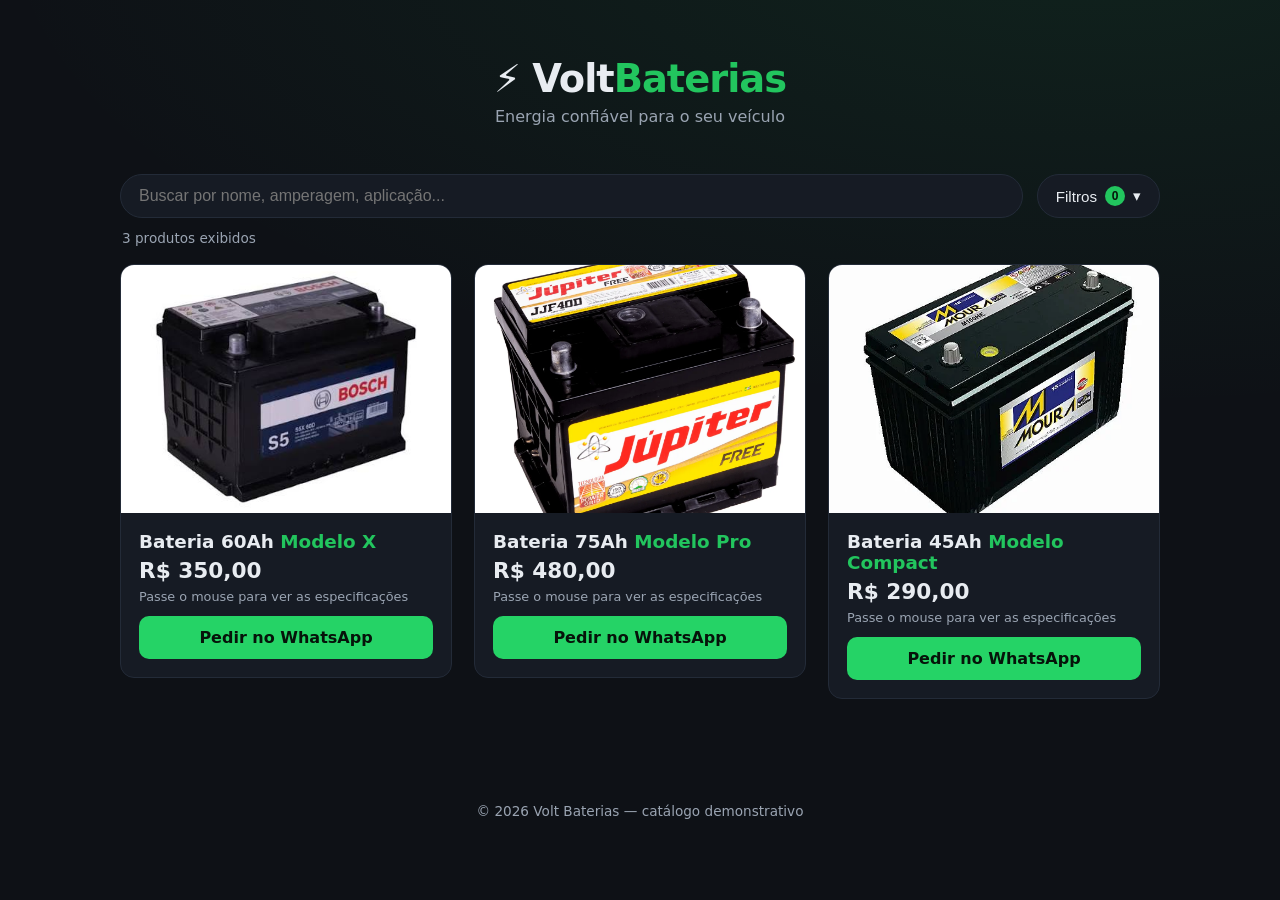
==== site/index.html @ cc3a5e6c "Add files via upload" ====
<!DOCTYPE html>
<html lang="pt-BR">
<head>
  <meta charset="UTF-8">
  <meta name="viewport" content="width=device-width, initial-scale=1.0">
  <meta name="description" content="Catálogo de baterias automotivas com atendimento direto pelo WhatsApp.">
  <title>Volt Baterias | Catálogo</title>
  <link rel="icon" href="data:image/svg+xml,<svg xmlns='http://www.w3.org/2000/svg' viewBox='0 0 100 100'><text y='.9em' font-size='90'>⚡</text></svg>">
  <link rel="stylesheet" href="style.css">
</head>
<body>

  <header class="topo">
    <h1 class="logo">⚡ Volt<span>Baterias</span></h1>
    <p class="slogan">Energia confiável para o seu veículo</p>
  </header>

  <main class="container">

    <!-- Barra de busca + filtros -->
    <section class="controles">
      <input type="search" id="busca" placeholder="Buscar por nome, amperagem, aplicação..." aria-label="Buscar produto">
      <button class="botao-filtros" id="botao-filtros" aria-expanded="false">
        Filtros <span class="badge" id="qtd-filtros" hidden>0</span> ▾
      </button>
    </section>

    <div class="painel-filtros" id="painel-filtros">
      <div class="painel-corte">
        <div class="painel-conteudo">

          <fieldset class="grupo-filtro">
            <legend>Categoria</legend>
            <div class="chips">
              <button class="chip" data-grupo="categoria" data-valor="sedan">Sedã</button>
              <button class="chip" data-grupo="categoria" data-valor="suv">SUV e picapes</button>
              <button class="chip" data-grupo="categoria" data-valor="compacto">Compactos</button>
            </div>
          </fieldset>

          <fieldset class="grupo-filtro">
            <legend>Amperagem</legend>
            <div class="chips">
              <button class="chip" data-grupo="amperagem" data-valor="45">45Ah</button>
              <button class="chip" data-grupo="amperagem" data-valor="60">60Ah</button>
              <button class="chip" data-grupo="amperagem" data-valor="75">75Ah</button>
            </div>
          </fieldset>

          <fieldset class="grupo-filtro">
            <legend>Etiquetas</legend>
            <div class="chips">
              <button class="chip" data-grupo="tag" data-valor="promocao">Promoção</button>
              <button class="chip" data-grupo="tag" data-valor="mais-vendida">Mais vendida</button>
              <button class="chip" data-grupo="tag" data-valor="diesel">Diesel</button>
            </div>
          </fieldset>

          <button class="limpar" id="limpar-filtros">Limpar filtros</button>
        </div>
      </div>
    </div>
    <p class="contador" id="contador"></p>

    <!-- Grade de produtos -->
    <section class="grade" id="grade">

      <article class="card" data-categoria="sedan" data-amperagem="60Ah" style="--i:0">
        <figure class="media">
          <img src="img/bosch.jpg" alt="Bateria 60Ah Modelo X" loading="lazy" onerror="this.remove()">
        </figure>
        <div class="info">
          <h2>Bateria 60Ah <span>Modelo X</span></h2>
          <p class="preco">R$ 350,00</p>
          <p class="hint">Passe o mouse para ver as especificações</p>
        </div>
        <div class="specs" tabindex="0">
          <ul>
            <li><strong>Amperagem</strong> 60Ah</li>
            <li><strong>Tensão</strong> 12V</li>
            <li><strong>CCA (partida a frio)</strong> 500A</li>
            <li><strong>Dimensões</strong> 242 × 175 × 190 mm</li>
            <li><strong>Peso</strong> 14,5 kg</li>
            <li><strong>Tipo</strong> Selada (livre de manutenção)</li>
            <li><strong>Garantia</strong> 12 meses</li>
            <li><strong>Aplicação</strong> Sedãs e carros médios</li>
          </ul>
        </div>
        <a class="zap" target="_blank" rel="noopener"
           href="https://wa.me/5511999999999?text=Ol%C3%A1!%20Vi%20a%20Bateria%2060Ah%20Modelo%20X%20no%20site%20e%20quero%20mais%20informa%C3%A7%C3%B5es.">
          Pedir no WhatsApp
        </a>
      </article>

      <article class="card" data-categoria="suv" data-amperagem="75Ah" style="--i:1">
        <figure class="media">
          <img src="img/jupiter.webp" alt="Bateria 75Ah Modelo Pro" loading="lazy" onerror="this.remove()">
        </figure>
        <div class="info">
          <h2>Bateria 75Ah <span>Modelo Pro</span></h2>
          <p class="preco">R$ 480,00</p>
          <p class="hint">Passe o mouse para ver as especificações</p>
        </div>
        <div class="specs" tabindex="0">
          <ul>
            <li><strong>Amperagem</strong> 75Ah</li>
            <li><strong>Tensão</strong> 12V</li>
            <li><strong>CCA (partida a frio)</strong> 630A</li>
            <li><strong>Dimensões</strong> 278 × 175 × 190 mm</li>
            <li><strong>Peso</strong> 17,8 kg</li>
            <li><strong>Tipo</strong> Selada (livre de manutenção)</li>
            <li><strong>Garantia</strong> 18 meses</li>
            <li><strong>Aplicação</strong> SUVs, picapes e diesel</li>
          </ul>
        </div>
        <a class="zap" target="_blank" rel="noopener"
           href="https://wa.me/5511999999999?text=Ol%C3%A1!%20Vi%20a%20Bateria%2075Ah%20Modelo%20Pro%20no%20site%20e%20quero%20mais%20informa%C3%A7%C3%B5es.">
          Pedir no WhatsApp
        </a>
      </article>

      <article class="card" data-categoria="compacto" data-amperagem="45Ah" style="--i:2">
        <figure class="media">
          <img src="img/moura.webp" alt="Bateria 45Ah Modelo Compact" loading="lazy" onerror="this.remove()">
        </figure>
        <div class="info">
          <h2>Bateria 45Ah <span>Modelo Compact</span></h2>
          <p class="preco">R$ 290,00</p>
          <p class="hint">Passe o mouse para ver as especificações</p>
        </div>
        <div class="specs" tabindex="0">
          <ul>
            <li><strong>Amperagem</strong> 45Ah</li>
            <li><strong>Tensão</strong> 12V</li>
            <li><strong>CCA (partida a frio)</strong> 330A</li>
            <li><strong>Dimensões</strong> 207 × 175 × 175 mm</li>
            <li><strong>Peso</strong> 11,2 kg</li>
            <li><strong>Tipo</strong> Selada (livre de manutenção)</li>
            <li><strong>Garantia</strong> 12 meses</li>
            <li><strong>Aplicação</strong> Compactos e populares</li>
          </ul>
        </div>
        <a class="zap" target="_blank" rel="noopener"
           href="https://wa.me/5511999999999?text=Ol%C3%A1!%20Vi%20a%20Bateria%2045Ah%20Modelo%20Compact%20no%20site%20e%20quero%20mais%20informa%C3%A7%C3%B5es.">
          Pedir no WhatsApp
        </a>
      </article>

    </section>

    <p class="vazio" id="vazio" hidden>Nenhuma bateria encontrada. Tente outro termo ou remova os filtros.</p>
  </main>

  <footer class="rodape">
    <p>© 2026 Volt Baterias — catálogo demonstrativo</p>
  </footer>

  <script src="script.js"></script>
</body>
</html>
---- site/style.css ----
/* ===== Variáveis: cores centrais do projeto ===== */
:root {
  --fundo: #0e1116;
  --cartao: #161b24;
  --borda: #232b38;
  --texto: #e8ecf1;
  --texto-suave: #9aa4b2;
  --acento: #22c55e;
  --zap: #25d366;
  --raio: 14px;
}

* { margin: 0; padding: 0; box-sizing: border-box; }

body {
  font-family: 'Segoe UI', system-ui, sans-serif;
  background: radial-gradient(1100px 500px at 85% -10%, rgba(34,197,94,.10), transparent), var(--fundo);
  color: var(--texto);
  min-height: 100vh;
}

/* ===== Cabeçalho ===== */
.topo { text-align: center; padding: 56px 20px 20px; animation: descer .7s ease backwards; }
.logo { font-size: 2.4rem; letter-spacing: -1px; }
.logo span { color: var(--acento); }
.slogan { color: var(--texto-suave); margin-top: 6px; }

/* ===== Container e controles ===== */
.container { max-width: 1080px; margin: 0 auto; padding: 0 20px 80px; }

.controles {
  display: flex; flex-wrap: wrap; gap: 14px; align-items: center;
  margin-top: 28px; animation: descer .7s .1s ease backwards;
}

#busca {
  flex: 1 1 260px;
  background: var(--cartao);
  border: 1px solid var(--borda);
  color: var(--texto);
  padding: 12px 18px;
  border-radius: 999px;
  font-size: 1rem;
  transition: border-color .25s, box-shadow .25s;
}
#busca:focus {
  outline: none;
  border-color: var(--acento);
  box-shadow: 0 0 0 3px rgba(34,197,94,.18);
}

.chip {
  background: transparent;
  border: 1px solid var(--borda);
  color: var(--texto-suave);
  padding: 9px 16px;
  border-radius: 999px;
  cursor: pointer;
  font-size: .9rem;
  transition: border-color .25s, color .25s, transform .25s, background .25s;
}
.chip:hover { border-color: var(--acento); color: var(--texto); transform: translateY(-1px); }
.chip.ativo { background: var(--acento); border-color: var(--acento); color: #06130a; font-weight: 600; }

.contador { color: var(--texto-suave); font-size: .85rem; margin: 12px 2px 18px; }

/* ===== Grade de produtos ===== */
.grade {
  display: grid;
  grid-template-columns: repeat(auto-fill, minmax(270px, 1fr));
  gap: 22px;
  align-items: start; /* cada card cresce sozinho ao expandir */
}

/* ===== Card ===== */
.card {
  background: var(--cartao);
  border: 1px solid var(--borda);
  border-radius: var(--raio);
  overflow: hidden;
  cursor: pointer;
  transition: transform .3s ease, border-color .3s ease, box-shadow .3s ease;
  animation: surgir .55s ease backwards;
  animation-delay: calc(var(--i) * .12s); /* entrada escalonada */
}
.card:hover, .card.aberta {
  transform: translateY(-6px);
  border-color: rgba(34,197,94,.55);
  box-shadow: 0 14px 34px rgba(0,0,0,.45), 0 0 0 1px rgba(34,197,94,.25);
}
.card.oculto { display: none; }

/* Imagem com fallback caso o arquivo não exista */
.media {
  position: relative;
  aspect-ratio: 4 / 3;
  background: linear-gradient(135deg, #1b2230, #10141c);
  display: grid; place-items: center;
  overflow: hidden;
}
.media::before {
  content: 'Foto do produto';
  color: var(--texto-suave);
  font-size: .8rem; letter-spacing: 1px; text-transform: uppercase;
}
.media img {
  position: absolute; inset: 0;
  width: 100%; height: 100%;
  object-fit: cover;
  transition: transform .45s ease;
}
.card:hover .media img { transform: scale(1.07); }

/* ===== Informações ===== */
.info { padding: 18px 18px 6px; }
.info h2 { font-size: 1.15rem; }
.info h2 span { color: var(--acento); }
.preco { font-size: 1.35rem; font-weight: 700; margin-top: 6px; }
.hint { color: var(--texto-suave); font-size: .8rem; margin-top: 6px; }

/* ===== Especificações: escondidas, expandem no hover ===== */
.specs {
  max-height: 0;
  overflow: hidden;
  padding: 0 18px;
  transition: max-height .45s ease;
}
.card:hover .specs,
.card.aberta .specs,
.card:focus-within .specs {
  max-height: 210px;
  overflow-y: auto; /* lista rolável */
}
.specs ul { list-style: none; display: grid; gap: 8px; padding: 10px 0 14px; }
.specs li {
  display: flex; justify-content: space-between; gap: 12px;
  font-size: .88rem;
  border-bottom: 1px dashed var(--borda);
  padding-bottom: 8px;
}
.specs li strong { color: var(--texto-suave); font-weight: 500; }
.specs::-webkit-scrollbar { width: 8px; }
.specs::-webkit-scrollbar-thumb { background: var(--borda); border-radius: 8px; }

/* ===== Botão WhatsApp ===== */
.zap {
  display: flex; justify-content: center; align-items: center;
  margin: 6px 18px 18px; padding: 12px;
  border-radius: 10px;
  background: var(--zap);
  color: #06130a;
  font-weight: 700;
  text-decoration: none;
  transition: transform .2s ease, filter .2s ease;
}
.zap:hover { transform: translateY(-2px); filter: brightness(1.08); }
.zap:active { transform: translateY(0); }

/* ===== Estado vazio e rodapé ===== */
.vazio { text-align: center; color: var(--texto-suave); padding: 60px 0; font-size: 1.05rem; }
.rodape { text-align: center; color: var(--texto-suave); font-size: .85rem; padding: 24px 0 32px; }

/* ===== Botão que abre os filtros ===== */
.botao-filtros {
  display: flex; align-items: center; gap: 8px;
  background: var(--cartao);
  border: 1px solid var(--borda);
  color: var(--texto);
  padding: 11px 18px;
  border-radius: 999px;
  cursor: pointer;
  font-size: .95rem;
  transition: border-color .25s;
}
.botao-filtros:hover { border-color: var(--acento); }

.badge {
  background: var(--acento);
  color: #06130a;
  font-size: .75rem;
  font-weight: 700;
  min-width: 20px; height: 20px;
  padding: 0 5px;
  border-radius: 999px;
  display: grid; place-items: center;
}

/* ===== Painel expansível =====
   height: auto não pode ser animado.
   Truque: grid-template-rows 0fr -> 1fr é interpolável. */
.painel-filtros {
  display: grid;
  grid-template-rows: 0fr;               /* fechado: linha de altura zero */
  transition: grid-template-rows .35s ease;
}
.painel-filtros.aberto { grid-template-rows: 1fr; } /* aberto: altura do conteúdo */
.painel-corte { overflow: hidden; }      /* esconde o conteúdo enquanto cresce */

.painel-conteudo {
  margin-top: 14px;
  background: var(--cartao);
  border: 1px solid var(--borda);
  border-radius: var(--raio);
  padding: 18px;
  display: grid;
  gap: 16px;
}

.grupo-filtro { border: none; display: grid; gap: 8px; }
.grupo-filtro legend {
  color: var(--texto-suave);
  font-size: .78rem;
  text-transform: uppercase;
  letter-spacing: 1px;
  padding-bottom: 6px;
}
.chips { display: flex; flex-wrap: wrap; gap: 8px; }

.limpar {
  justify-self: start;
  background: none; border: none;
  color: var(--texto-suave);
  font-size: .85rem;
  text-decoration: underline;
  cursor: pointer;
  transition: color .2s;
}
.limpar:hover { color: var(--texto); }

/* ===== Animações ===== */
@keyframes surgir {
  from { opacity: 0; transform: translateY(26px) scale(.98); }
  to   { opacity: 1; transform: none; }
}
@keyframes descer {
  from { opacity: 0; transform: translateY(-16px); }
  to   { opacity: 1; transform: none; }
}

/* Acessibilidade: respeita quem desativa animações no sistema */
@media (prefers-reduced-motion: reduce) {
  * { animation: none !important; transition: none !important; }
}
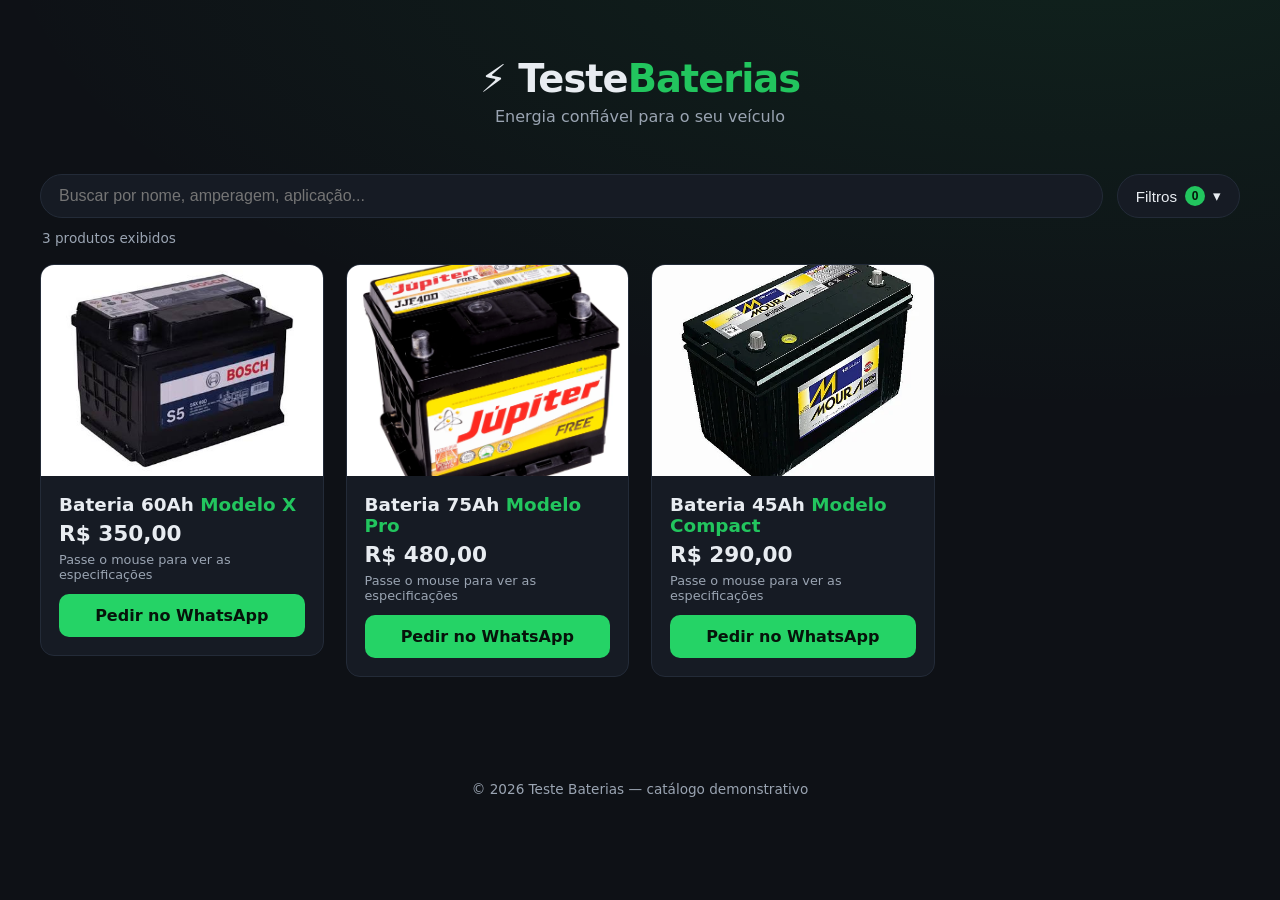
==== commit f2b6bf84: "Add files via upload" ====
--- a/site/index.html
+++ b/site/index.html
@@ -4,14 +4,14 @@
   <meta charset="UTF-8">
   <meta name="viewport" content="width=device-width, initial-scale=1.0">
   <meta name="description" content="Catálogo de baterias automotivas com atendimento direto pelo WhatsApp.">
-  <title>Volt Baterias | Catálogo</title>
+  <title>Teste Baterias | Catálogo</title>
   <link rel="icon" href="data:image/svg+xml,<svg xmlns='http://www.w3.org/2000/svg' viewBox='0 0 100 100'><text y='.9em' font-size='90'>⚡</text></svg>">
   <link rel="stylesheet" href="style.css">
 </head>
 <body>
 
   <header class="topo">
-    <h1 class="logo">⚡ Volt<span>Baterias</span></h1>
+    <h1 class="logo">⚡ Teste<span>Baterias</span></h1>
     <p class="slogan">Energia confiável para o seu veículo</p>
   </header>
 
@@ -41,9 +41,9 @@
           <fieldset class="grupo-filtro">
             <legend>Amperagem</legend>
             <div class="chips">
-              <button class="chip" data-grupo="amperagem" data-valor="45">45Ah</button>
-              <button class="chip" data-grupo="amperagem" data-valor="60">60Ah</button>
-              <button class="chip" data-grupo="amperagem" data-valor="75">75Ah</button>
+              <button class="chip" data-grupo="amperagem" data-valor="45Ah">45Ah</button>
+              <button class="chip" data-grupo="amperagem" data-valor="60Ah">60Ah</button>
+              <button class="chip" data-grupo="amperagem" data-valor="75Ah">75Ah</button>
             </div>
           </fieldset>
 
@@ -152,7 +152,7 @@
   </main>
 
   <footer class="rodape">
-    <p>© 2026 Volt Baterias — catálogo demonstrativo</p>
+    <p>© 2026 Teste Baterias — catálogo demonstrativo</p>
   </footer>
 
   <script src="script.js"></script>
--- a/site/style.css
+++ b/site/style.css
@@ -26,7 +26,7 @@
 .slogan { color: var(--texto-suave); margin-top: 6px; }
 
 /* ===== Container e controles ===== */
-.container { max-width: 1080px; margin: 0 auto; padding: 0 20px 80px; }
+.container { max-width: 1240px; margin: 0 auto; padding: 0 20px 80px; }
 
 .controles {
   display: flex; flex-wrap: wrap; gap: 14px; align-items: center;
@@ -125,11 +125,30 @@
   padding: 0 18px;
   transition: max-height .45s ease;
 }
-.card:hover .specs,
-.card.aberta .specs,
-.card:focus-within .specs {
-  max-height: 210px;
-  overflow-y: auto; /* lista rolável */
+/* Dispositivos com mouse: expande no hover ou no foco de teclado */
+@media (hover: hover) {
+  .card:hover .specs,
+  .card:focus-within .specs {
+    max-height: 210px;
+    overflow-y: auto;
+  }
+}
+
+/* Telas de toque: expande APENAS pela classe .aberta (o toque) */
+@media (hover: none) {
+  .card.aberta .specs {
+    max-height: 210px;
+    overflow-y: auto;
+  }
+}
+
+/* Remove o contorno azul feio do toque,
+   mas mantém contorno para quem navega com a tecla Tab */
+.specs:focus { outline: none; }
+.specs:focus-visible {
+  outline: 2px solid var(--acento);
+  outline-offset: -2px;
+  border-radius: 8px;
 }
 .specs ul { list-style: none; display: grid; gap: 8px; padding: 10px 0 14px; }
 .specs li {
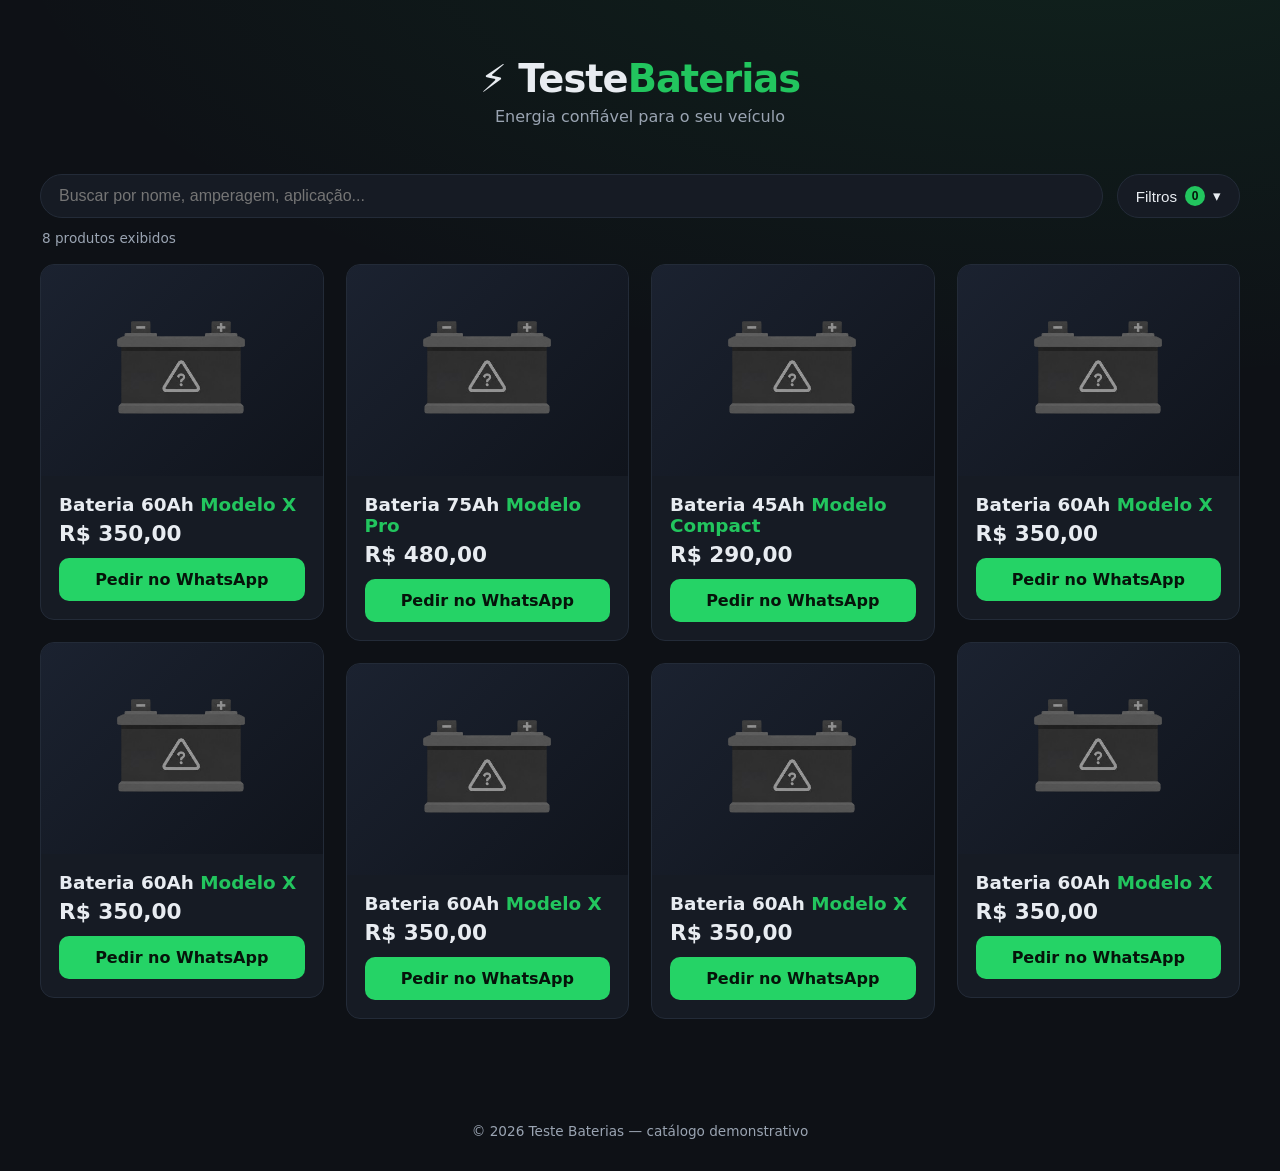
==== commit 34408edc: "Add files via upload" ====
--- a/site/index.html
+++ b/site/index.html
@@ -17,7 +17,7 @@
 
   <main class="container">
 
-    <!-- Barra de busca + filtros -->
+    <!-- Barra de busca + botão que abre os filtros -->
     <section class="controles">
       <input type="search" id="busca" placeholder="Buscar por nome, amperagem, aplicação..." aria-label="Buscar produto">
       <button class="botao-filtros" id="botao-filtros" aria-expanded="false">
@@ -25,6 +25,7 @@
       </button>
     </section>
 
+    <!-- Painel de filtros (começa fechado) -->
     <div class="painel-filtros" id="painel-filtros">
       <div class="painel-corte">
         <div class="painel-conteudo">
@@ -41,9 +42,9 @@
           <fieldset class="grupo-filtro">
             <legend>Amperagem</legend>
             <div class="chips">
-              <button class="chip" data-grupo="amperagem" data-valor="45Ah">45Ah</button>
-              <button class="chip" data-grupo="amperagem" data-valor="60Ah">60Ah</button>
-              <button class="chip" data-grupo="amperagem" data-valor="75Ah">75Ah</button>
+              <button class="chip" data-grupo="amperagem" data-valor="45">45Ah</button>
+              <button class="chip" data-grupo="amperagem" data-valor="60">60Ah</button>
+              <button class="chip" data-grupo="amperagem" data-valor="75">75Ah</button>
             </div>
           </fieldset>
 
@@ -60,93 +61,11 @@
         </div>
       </div>
     </div>
+
     <p class="contador" id="contador"></p>
 
-    <!-- Grade de produtos -->
-    <section class="grade" id="grade">
-
-      <article class="card" data-categoria="sedan" data-amperagem="60Ah" style="--i:0">
-        <figure class="media">
-          <img src="img/bosch.jpg" alt="Bateria 60Ah Modelo X" loading="lazy" onerror="this.remove()">
-        </figure>
-        <div class="info">
-          <h2>Bateria 60Ah <span>Modelo X</span></h2>
-          <p class="preco">R$ 350,00</p>
-          <p class="hint">Passe o mouse para ver as especificações</p>
-        </div>
-        <div class="specs" tabindex="0">
-          <ul>
-            <li><strong>Amperagem</strong> 60Ah</li>
-            <li><strong>Tensão</strong> 12V</li>
-            <li><strong>CCA (partida a frio)</strong> 500A</li>
-            <li><strong>Dimensões</strong> 242 × 175 × 190 mm</li>
-            <li><strong>Peso</strong> 14,5 kg</li>
-            <li><strong>Tipo</strong> Selada (livre de manutenção)</li>
-            <li><strong>Garantia</strong> 12 meses</li>
-            <li><strong>Aplicação</strong> Sedãs e carros médios</li>
-          </ul>
-        </div>
-        <a class="zap" target="_blank" rel="noopener"
-           href="https://wa.me/5511999999999?text=Ol%C3%A1!%20Vi%20a%20Bateria%2060Ah%20Modelo%20X%20no%20site%20e%20quero%20mais%20informa%C3%A7%C3%B5es.">
-          Pedir no WhatsApp
-        </a>
-      </article>
-
-      <article class="card" data-categoria="suv" data-amperagem="75Ah" style="--i:1">
-        <figure class="media">
-          <img src="img/jupiter.webp" alt="Bateria 75Ah Modelo Pro" loading="lazy" onerror="this.remove()">
-        </figure>
-        <div class="info">
-          <h2>Bateria 75Ah <span>Modelo Pro</span></h2>
-          <p class="preco">R$ 480,00</p>
-          <p class="hint">Passe o mouse para ver as especificações</p>
-        </div>
-        <div class="specs" tabindex="0">
-          <ul>
-            <li><strong>Amperagem</strong> 75Ah</li>
-            <li><strong>Tensão</strong> 12V</li>
-            <li><strong>CCA (partida a frio)</strong> 630A</li>
-            <li><strong>Dimensões</strong> 278 × 175 × 190 mm</li>
-            <li><strong>Peso</strong> 17,8 kg</li>
-            <li><strong>Tipo</strong> Selada (livre de manutenção)</li>
-            <li><strong>Garantia</strong> 18 meses</li>
-            <li><strong>Aplicação</strong> SUVs, picapes e diesel</li>
-          </ul>
-        </div>
-        <a class="zap" target="_blank" rel="noopener"
-           href="https://wa.me/5511999999999?text=Ol%C3%A1!%20Vi%20a%20Bateria%2075Ah%20Modelo%20Pro%20no%20site%20e%20quero%20mais%20informa%C3%A7%C3%B5es.">
-          Pedir no WhatsApp
-        </a>
-      </article>
-
-      <article class="card" data-categoria="compacto" data-amperagem="45Ah" style="--i:2">
-        <figure class="media">
-          <img src="img/moura.webp" alt="Bateria 45Ah Modelo Compact" loading="lazy" onerror="this.remove()">
-        </figure>
-        <div class="info">
-          <h2>Bateria 45Ah <span>Modelo Compact</span></h2>
-          <p class="preco">R$ 290,00</p>
-          <p class="hint">Passe o mouse para ver as especificações</p>
-        </div>
-        <div class="specs" tabindex="0">
-          <ul>
-            <li><strong>Amperagem</strong> 45Ah</li>
-            <li><strong>Tensão</strong> 12V</li>
-            <li><strong>CCA (partida a frio)</strong> 330A</li>
-            <li><strong>Dimensões</strong> 207 × 175 × 175 mm</li>
-            <li><strong>Peso</strong> 11,2 kg</li>
-            <li><strong>Tipo</strong> Selada (livre de manutenção)</li>
-            <li><strong>Garantia</strong> 12 meses</li>
-            <li><strong>Aplicação</strong> Compactos e populares</li>
-          </ul>
-        </div>
-        <a class="zap" target="_blank" rel="noopener"
-           href="https://wa.me/5511999999999?text=Ol%C3%A1!%20Vi%20a%20Bateria%2045Ah%20Modelo%20Compact%20no%20site%20e%20quero%20mais%20informa%C3%A7%C3%B5es.">
-          Pedir no WhatsApp
-        </a>
-      </article>
-
-    </section>
+    <!-- Grade VAZIA: os cards são criados pelo script.js a partir de produtos.js -->
+    <section class="grade" id="grade"></section>
 
     <p class="vazio" id="vazio" hidden>Nenhuma bateria encontrada. Tente outro termo ou remova os filtros.</p>
   </main>
@@ -155,6 +74,7 @@
     <p>© 2026 Teste Baterias — catálogo demonstrativo</p>
   </footer>
 
+  <script src="products.js"></script>
   <script src="script.js"></script>
 </body>
 </html>
--- a/site/style.css
+++ b/site/style.css
@@ -25,6 +25,19 @@
 .logo span { color: var(--acento); }
 .slogan { color: var(--texto-suave); margin-top: 6px; }
 
+*, *::before, *::after {
+  -webkit-tap-highlight-color: transparent;
+}
+
+/* garantia extra nos elementos que recebem o toque */
+.card,
+.media,
+.media img,
+.zap,
+.chip {
+  -webkit-tap-highlight-color: transparent;
+}
+
 /* ===== Container e controles ===== */
 .container { max-width: 1240px; margin: 0 auto; padding: 0 20px 80px; }
 
@@ -64,13 +77,21 @@
 
 .contador { color: var(--texto-suave); font-size: .85rem; margin: 12px 2px 18px; }
 
-/* ===== Grade de produtos ===== */
+/* ===== Grade de produtos: colunas independentes ===== */
 .grade {
-  display: grid;
-  grid-template-columns: repeat(auto-fill, minmax(270px, 1fr));
+  display: flex;
   gap: 22px;
-  align-items: start; /* cada card cresce sozinho ao expandir */
-}
+  align-items: flex-start; /* cada coluna tem a altura do próprio conteúdo */
+}
+.coluna {
+  flex: 1 1 0;
+  min-width: 0;
+  display: flex;
+  flex-direction: column;
+  gap: 22px;
+}
+/* Após a primeira entrada, não repete a animação ao reorganizar colunas */
+.grade.sem-entrada .card { animation: none; }
 
 /* ===== Card ===== */
 .card {
@@ -98,11 +119,7 @@
   display: grid; place-items: center;
   overflow: hidden;
 }
-.media::before {
-  content: 'Foto do produto';
-  color: var(--texto-suave);
-  font-size: .8rem; letter-spacing: 1px; text-transform: uppercase;
-}
+
 .media img {
   position: absolute; inset: 0;
   width: 100%; height: 100%;
@@ -116,40 +133,48 @@
 .info h2 { font-size: 1.15rem; }
 .info h2 span { color: var(--acento); }
 .preco { font-size: 1.35rem; font-weight: 700; margin-top: 6px; }
-.hint { color: var(--texto-suave); font-size: .8rem; margin-top: 6px; }
-
-/* ===== Especificações: escondidas, expandem no hover ===== */
+
+/* ===== Especificações ===== */
 .specs {
   max-height: 0;
   overflow: hidden;
   padding: 0 18px;
   transition: max-height .45s ease;
 }
-/* Dispositivos com mouse: expande no hover ou no foco de teclado */
+/* Fixado por clique: vale em qualquer dispositivo */
+.card.aberta .specs {
+  max-height: 210px;
+  overflow-y: auto;
+}
+/* Prévia por hover, apenas em dispositivos com mouse */
 @media (hover: hover) {
-  .card:hover .specs,
-  .card:focus-within .specs {
+  .card:hover .specs {
     max-height: 210px;
     overflow-y: auto;
   }
 }
 
-/* Telas de toque: expande APENAS pela classe .aberta (o toque) */
-@media (hover: none) {
-  .card.aberta .specs {
+@media (hover: hover) and (pointer: fine) {
+  .specs:focus-visible {
+    outline: 2px solid var(--acento);
+    outline-offset: -2px;
+    border-radius: 8px;
     max-height: 210px;
     overflow-y: auto;
   }
 }
 
-/* Remove o contorno azul feio do toque,
-   mas mantém contorno para quem navega com a tecla Tab */
+/* Foco via TECLADO (Tab): expande e mostra o contorno.
+   Foco por clique NÃO expande — por isso :focus-visible, não :focus-within. */
 .specs:focus { outline: none; }
 .specs:focus-visible {
   outline: 2px solid var(--acento);
   outline-offset: -2px;
   border-radius: 8px;
-}
+  max-height: 210px;
+  overflow-y: auto;
+}
+
 .specs ul { list-style: none; display: grid; gap: 8px; padding: 10px 0 14px; }
 .specs li {
   display: flex; justify-content: space-between; gap: 12px;
